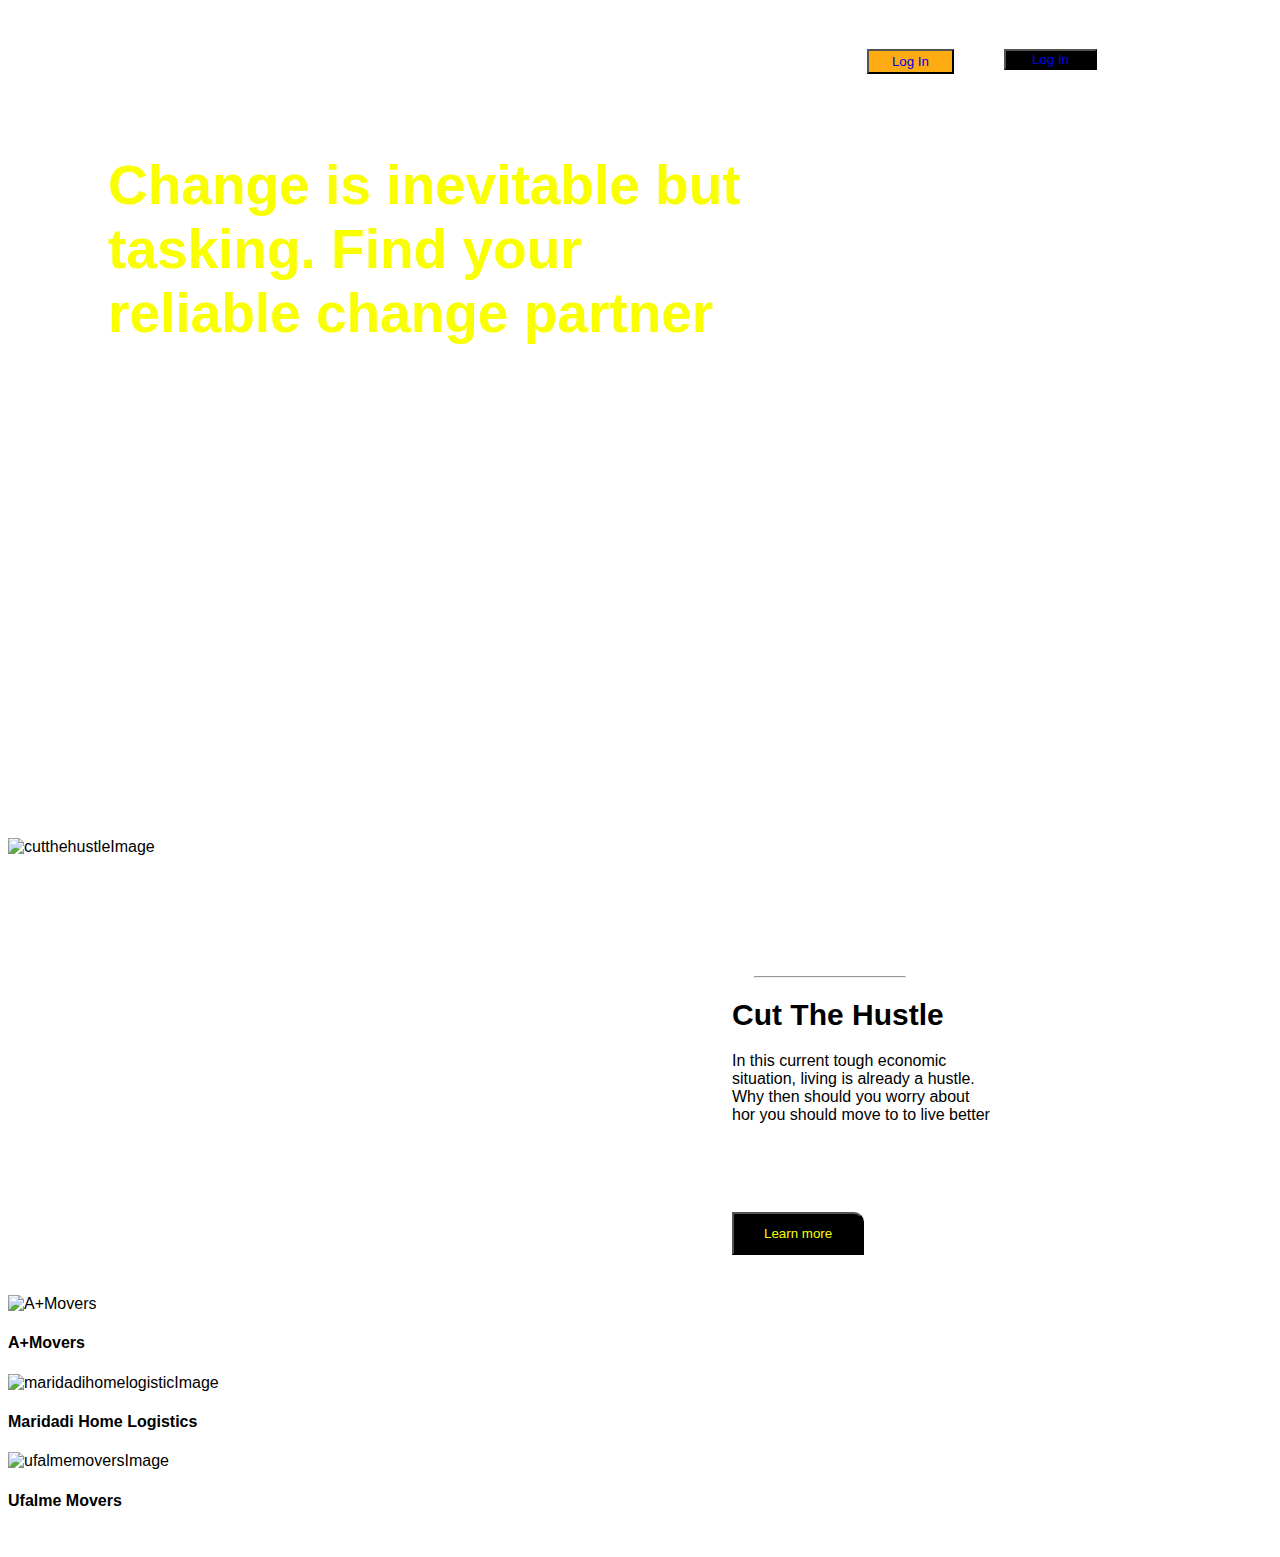
==== index.html @ 2da085cb "initial commit" ====
<!DOCTYPE html>
<html lang="en">
<head>
    <meta charset="UTF-8">
    <meta http-equiv="X-UA-Compatible" content="IE=edge">
    <meta name="viewport" content="width=device-width, initial-scale=1.0">
    <link rel="stylesheet" href="./assets/Css/style.css">
    <title>Mover Website</title>
</head>
<body>
    <!-- Header section-->
    <section class="header">
        <nav class="links">
            <ul>
                <li> Home </li>
                <li> About Us </a></li>
                <li> Movers </li>
                <li> Contact Us  </li>
                <li> <button class="bt"> <a href="#"> Log In </a> </button> </li>
                <li> <button id="btn"> <a href="#"> Log In </a> </button> </li>
            </ul>

        </nav>
        <div id="paragraph">

            <h3> Change is inevitable but <br> tasking. Find your <br> reliable change partner </h3>
            <p>In one roof, get the solution to you <br> house moving nightmares</p>

        </div>

    </section>
    <!-- Cut the Hustle Section-->

    <section class="part2">
        <div id="image">
            <img src="./assets/Images/moving2 1.png" alt="cutthehustleImage">
        </div>
        <div class="hustle">
            <hr>
            <h1>Cut The Hustle</h1>
            <p>In this current tough economic <br> situation,
                 living is already a hustle. <br> Why then should
                  you worry about <br> hor you 
                  should move to to live better</p> <br><br><br><br>

                  <button>  Learn more </button>

        </div>
    </section>

    <!--Movers section-->
    <section id="movers">
        <div class="one-movers">
            <div>
                <img src="./assets/Images/ehem 1.png" alt="A+Movers">
                <h4>A+Movers</h4>
            </div>

            <div>

                <img src="./assets/Images/wewe 1.png" alt="maridadihomelogisticImage">
                <h4>Maridadi Home Logistics</h4>

            </div>

            <div>
                <img src="./assets/Images/movers 1.png" alt="ufalmemoversImage">
                <h4>Ufalme Movers</h4>

            </div>
        </div>
        <div class="two-movers">
            <div>
                <img src="" alt="">
            </div>
            <div></div>
            <div></div>
        </div>

    </section>

    
</body>
</html>
---- assets/Css/style.css ----
*{
    font-family: sans-serif;
}
.header{
    background-image: url("../Images/moving\ 1.png");
    background-size:cover;
    background-image: auto;
    width: auto;
    height:800px;
}
.links {
    float: right;
}
.links ul{
    display: flex;
    list-style: none;
    margin-right: 150px;
    color: white;
    
}
.links ul li{
    margin: 25px;
    color: white;
}
.links >ul li a{
    padding: 5px;
    text-decoration: none;
    margin: 15px;
}
.bt{
  
    background-color: #FFAC12;
    color: black;
    padding: 3px;
}
#btn{
    color: #FFAC12;
    background-color: black;
}
.links >ul li a:hover{
    color: red;

}
#paragraph{
    padding-top: 90px;
    margin-left: 100px;
    width: 650px;
    font-size: 30px;
    font-weight: 700;
}
#paragraph h3{
    color:#FAFF00;
    font-size: 55px;
}
#paragraph p{
    color:white;
}

/* cut the hustle section */
.part2{
    display: flex;
    justify-content: space-between;
    margin-top: 30px;

}




.part2 > #image img{
    width: 600px;
    height: auto;
}
.hustle{
    width: 500px;
    margin: 40px;
    padding-top: 90px;

}
.hustle hr{
    width: 150px;
    margin-left: 22px;
    color: #FAFF00;
    font-weight: 900;
}

.hustle h1{
    font-size: 30px;
    font-style:bold;
}
.hustle button{
    padding: 12px 30px;
    background-color: black;
    color: #FAFF00;
    border-top-right-radius: 10px;
}
/* movers part */
movers{
    
}
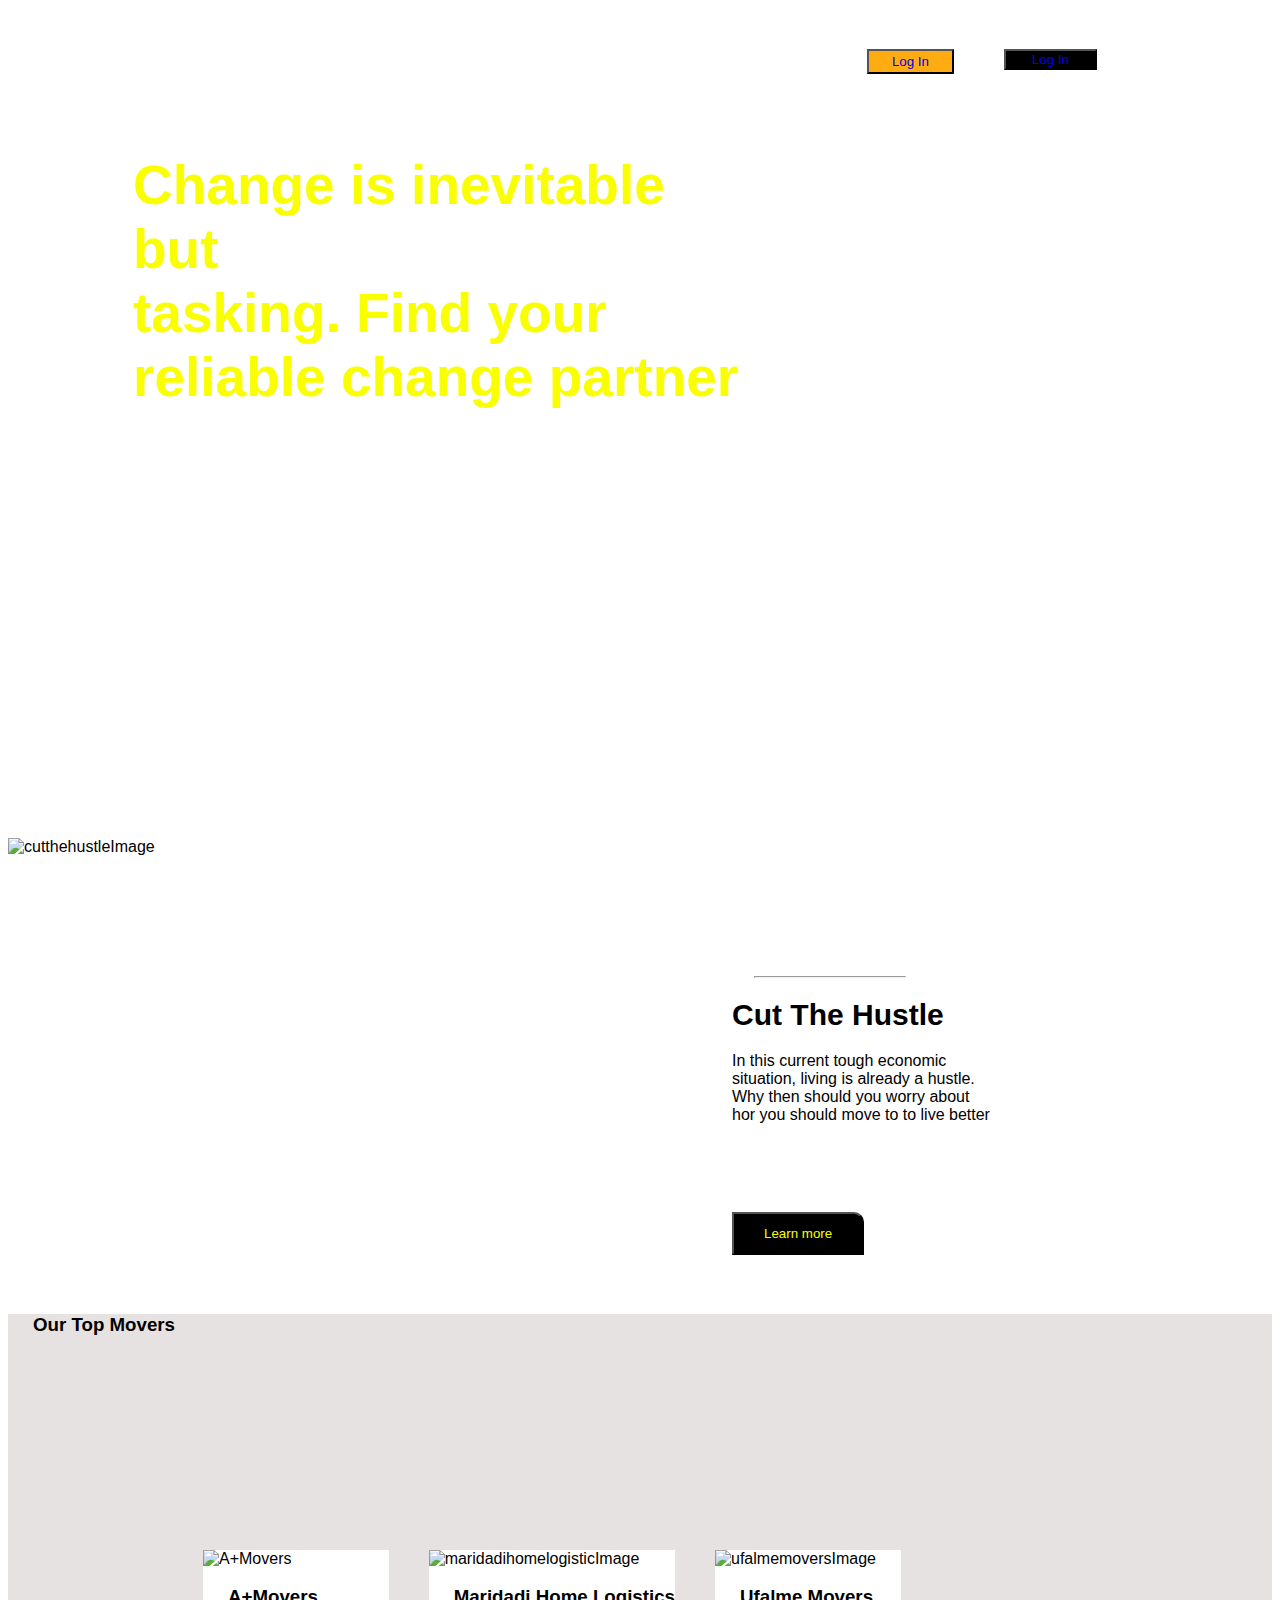
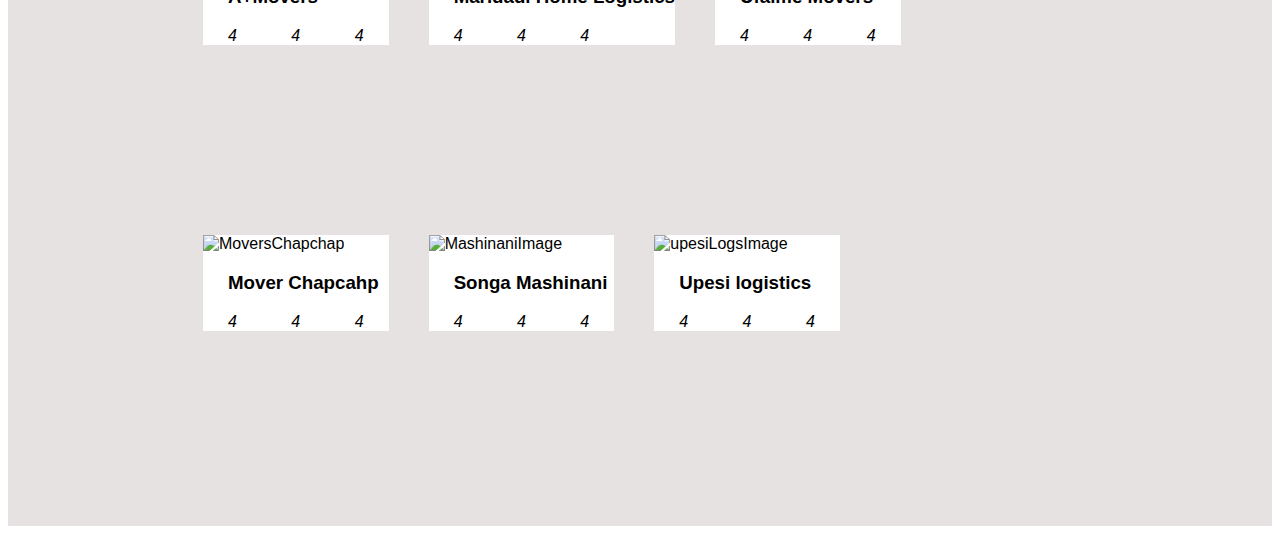
==== commit fb2fe54a: "It will add the Our top movers" ====
--- a/index.html
+++ b/index.html
@@ -5,6 +5,7 @@
     <meta http-equiv="X-UA-Compatible" content="IE=edge">
     <meta name="viewport" content="width=device-width, initial-scale=1.0">
     <link rel="stylesheet" href="./assets/Css/style.css">
+    <script src="https://kit.fontawesome.com/e6dbb8298e.js" crossorigin="anonymous"></script>
     <title>Mover Website</title>
 </head>
 <body>
@@ -49,36 +50,64 @@
     </section>
 
     <!--Movers section-->
-    <section id="movers">
-        <div class="one-movers">
-            <div>
-                <img src="./assets/Images/ehem 1.png" alt="A+Movers">
-                <h4>A+Movers</h4>
+  
+<div class="move">
+    <h3>Our Top Movers</h3>
+    <div class="onetwo">
+
+    <div id="one">
+        <div id="mg">
+            <img src="./assets/Images/ehem 1.png" alt="A+Movers">
+            <h3>A+Movers</h3>
+            <i class="fa fa-car">4</i>
+            <i class="fa fa-car">4</i>
+            <i class="fa fa-car">4</i>
+        </div>
+        <div id="mg">
+            <img src="./assets/Images/wewe 1.png" alt="maridadihomelogisticImage">
+            <h3>Maridadi Home Logistics</h3>
+                <i class="fa fa-car">4</i>
+                <i class="fa fa-car">4</i>
+                <i class="fa fa-car">4</i>
             </div>
+            <div id="mg">
+                <div>
+                    <img src="./assets/Images/movers 1.png" alt="ufalmemoversImage">
+                    <h3>Ufalme Movers</h3>
+                    <i class="fa fa-car">4</i>
+                    <i class="fa fa-car">4</i>
+                    <i class="fa fa-car">4</i>
+                </div>
+            </div>
+    </div>
 
-            <div>
+    <div id="two">
+        <div id="mg">
+            <img src="./assets/Images/chapchap 1.png" alt="MoversChapchap">
+            <h3>Mover Chapcahp</h3>
+            <i class="fa fa-car">4</i>
+            <i class="fa fa-car">4</i>
+            <i class="fa fa-car">4</i>
+        </div>
+        <div id="mg">
+            <img src="./assets/Images/mashinani 1.png" alt="MashinaniImage">
+                <h3>Songa Mashinani</h3>
+                <i class="fa fa-car">4</i>
+                <i class="fa fa-car">4</i>
+                <i class="fa fa-car">4</i>
+            </div>
+            <div id="mg">
+                <img src="./assets/Images/songa 1.png" alt="upesiLogsImage
+                ">
+                    <h3>Upesi logistics</h3>
+                    <i class="fa fa-car">4</i>
+                    <i class="fa fa-car">4</i>
+                    <i class="fa fa-car">4</i>
+                </div>
+    </div>
 
-                <img src="./assets/Images/wewe 1.png" alt="maridadihomelogisticImage">
-                <h4>Maridadi Home Logistics</h4>
-
-            </div>
-
-            <div>
-                <img src="./assets/Images/movers 1.png" alt="ufalmemoversImage">
-                <h4>Ufalme Movers</h4>
-
-            </div>
-        </div>
-        <div class="two-movers">
-            <div>
-                <img src="" alt="">
-            </div>
-            <div></div>
-            <div></div>
-        </div>
-
-    </section>
-
+</div>
+</div>
     
 </body>
 </html>--- a/assets/Css/style.css
+++ b/assets/Css/style.css
@@ -1,6 +1,6 @@
 
 *{
-    font-family: sans-serif;
+    font-family:'Actor',sans-serif;
 }
 .header{
     background-image: url("../Images/moving\ 1.png");
@@ -96,6 +96,44 @@
     border-top-right-radius: 10px;
 }
 /* movers part */
-movers{
+.move{
+    width: 100%;
+    height: auto;
+    background-color: rgb(231, 226, 226); 
+}
+.onetwo{
+    justify-content: center;
+    align-items: center;
+}
+.onetwo , h3{
+    justify-content: center;
+    padding-left: 25px;
+
+}
+.onetwo , i{
+padding: 25px;
+
+}
+.onetwo #one{
+    display: flex;
+    margin: 150px;
+    align-items: center;
+}
+
+.onetwo #two{
+    display: flex;
+    margin: 150px;
+
+}
+.onetwo img{
+    width: 250px;
+    height: auto;
+}
+#mg{
+    margin: 20px;
+    background-color: white;
     
+}
+#mg, h3 i{
+    justify-content: center;
 }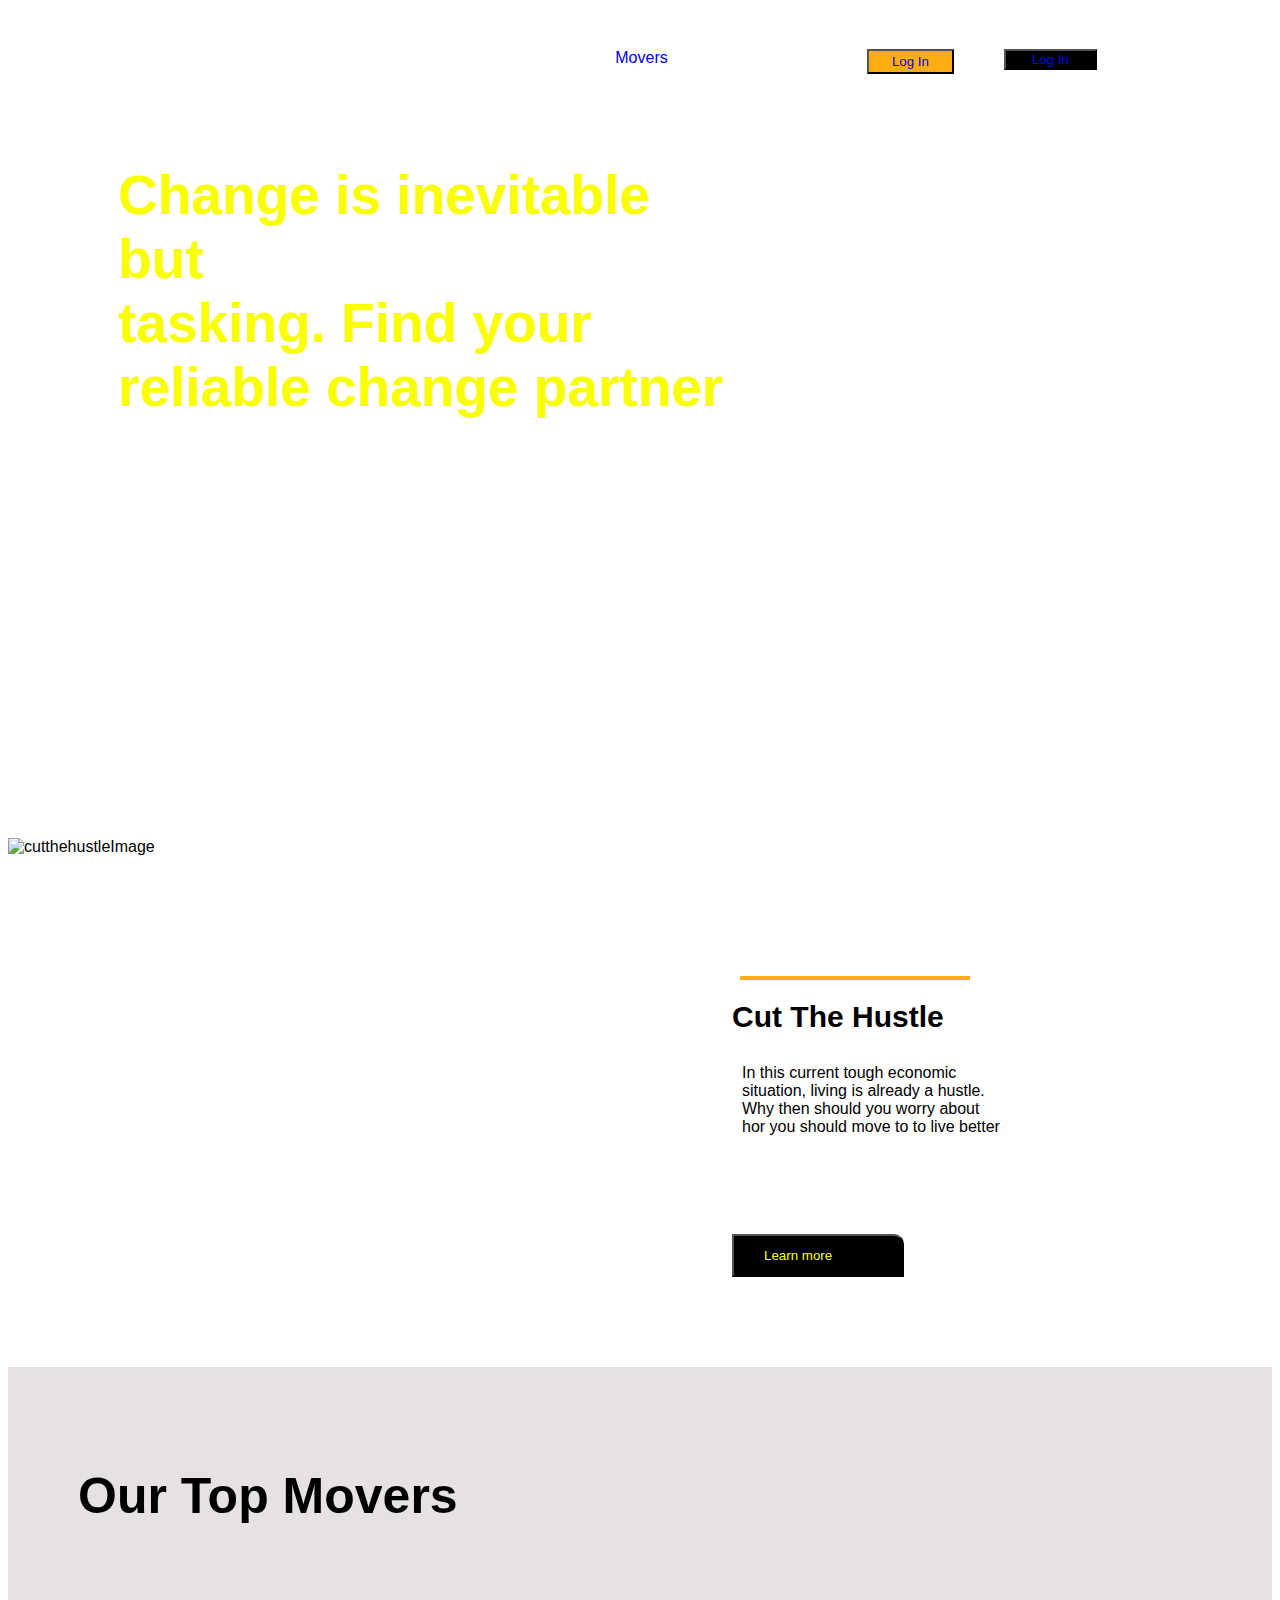
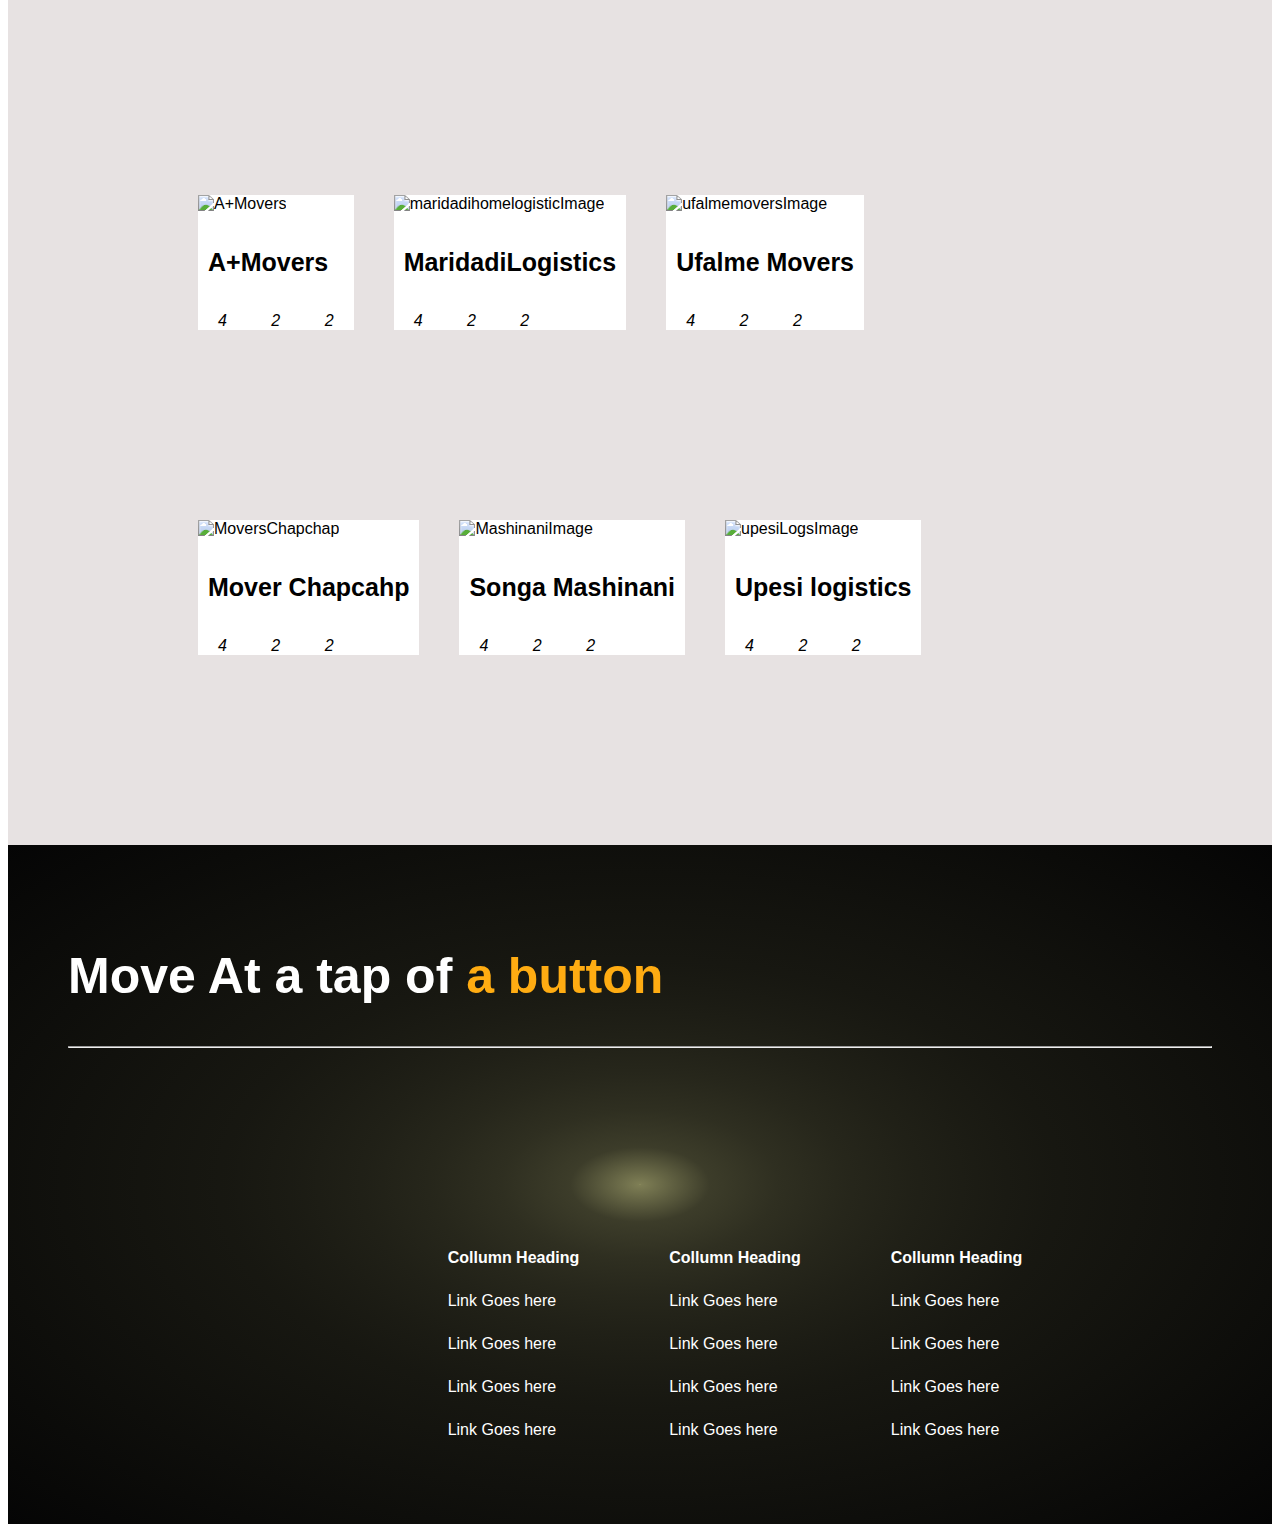
==== commit c3953be1: "it will add styles to the header section" ====
--- a/index.html
+++ b/index.html
@@ -15,7 +15,7 @@
             <ul>
                 <li> Home </li>
                 <li> About Us </a></li>
-                <li> Movers </li>
+                <li><a href="./assets/Pages/property.html"> Movers  </a> </li>
                 <li> Contact Us  </li>
                 <li> <button class="bt"> <a href="#"> Log In </a> </button> </li>
                 <li> <button id="btn"> <a href="#"> Log In </a> </button> </li>
@@ -37,14 +37,14 @@
             <img src="./assets/Images/moving2 1.png" alt="cutthehustleImage">
         </div>
         <div class="hustle">
-            <hr>
+            <hr class="ln">
             <h1>Cut The Hustle</h1>
             <p>In this current tough economic <br> situation,
                  living is already a hustle. <br> Why then should
                   you worry about <br> hor you 
                   should move to to live better</p> <br><br><br><br>
 
-                  <button>  Learn more </button>
+                  <button>  Learn more <span class="arrow" ><i class="fa-solid fa-arrow-right-long"></i></span></button>
 
         </div>
     </section>
@@ -60,23 +60,23 @@
             <img src="./assets/Images/ehem 1.png" alt="A+Movers">
             <h3>A+Movers</h3>
             <i class="fa fa-car">4</i>
-            <i class="fa fa-car">4</i>
-            <i class="fa fa-car">4</i>
+            <i class="fa fa-bath">2</i>
+            <i class="fa fa-location">2</i>
         </div>
         <div id="mg">
             <img src="./assets/Images/wewe 1.png" alt="maridadihomelogisticImage">
-            <h3>Maridadi Home Logistics</h3>
+            <h3>MaridadiLogistics</h3>
                 <i class="fa fa-car">4</i>
-                <i class="fa fa-car">4</i>
-                <i class="fa fa-car">4</i>
+                <i class="fa fa-bath">2</i>
+                <i class="fa fa-location">2</i>
             </div>
             <div id="mg">
                 <div>
                     <img src="./assets/Images/movers 1.png" alt="ufalmemoversImage">
                     <h3>Ufalme Movers</h3>
                     <i class="fa fa-car">4</i>
-                    <i class="fa fa-car">4</i>
-                    <i class="fa fa-car">4</i>
+                    <i class="fa fa-bath">2</i>
+                    <i class="fa fa-location">2</i>
                 </div>
             </div>
     </div>
@@ -86,28 +86,68 @@
             <img src="./assets/Images/chapchap 1.png" alt="MoversChapchap">
             <h3>Mover Chapcahp</h3>
             <i class="fa fa-car">4</i>
-            <i class="fa fa-car">4</i>
-            <i class="fa fa-car">4</i>
+            <i class="fa fa-bath">2</i>
+            <i class="fa fa-location">2</i>
         </div>
         <div id="mg">
             <img src="./assets/Images/mashinani 1.png" alt="MashinaniImage">
                 <h3>Songa Mashinani</h3>
                 <i class="fa fa-car">4</i>
-                <i class="fa fa-car">4</i>
-                <i class="fa fa-car">4</i>
+                <i class="fa fa-bath">2</i>
+                <i class="fa fa-location">2</i>
             </div>
             <div id="mg">
                 <img src="./assets/Images/songa 1.png" alt="upesiLogsImage
                 ">
                     <h3>Upesi logistics</h3>
                     <i class="fa fa-car">4</i>
-                    <i class="fa fa-car">4</i>
-                    <i class="fa fa-car">4</i>
+                    <i class="fa fa-bath">2</i>
+                    <i class="fa fa-location">2</i>
                 </div>
     </div>
 
 </div>
 </div>
+
+<footer>
+    <h2>Move At a tap of <span> a button </span> </h2>
+    <hr>
+<div id="soci">
+    <i class="fa fa-facebook"></i>
+    <i class="fa fa-twitter"></i>
+    <i class="fa fa-instagram"></i>
+</div>
+<div id="footlinks">
+    <div >
+        <ol class="footer_list">
+            <li>Collumn Heading</li>
+            <li>Link Goes here</li>
+            <li>Link Goes here</li>
+            <li>Link Goes here</li>
+            <li>Link Goes here</li>
+        </ol>
+    </div>
+    <div >
+        <ol class="footer_list">
+            <li>Collumn Heading</li>
+            <li>Link Goes here</li>
+            <li>Link Goes here</li>
+            <li>Link Goes here</li>
+            <li>Link Goes here</li>
+        </ol>
+    </div>
+    <div>
+        <ol class="footer_list">
+            <li>Collumn Heading</li>
+            <li>Link Goes here</li>
+            <li>Link Goes here</li>
+            <li>Link Goes here</li>
+            <li>Link Goes here</li>
+        </ol>
+    </div>
+</div>
+
+</footer>
     
 </body>
 </html>--- a/assets/Css/style.css
+++ b/assets/Css/style.css
@@ -1,6 +1,12 @@
 
 *{
     font-family:'Actor',sans-serif;
+}
+body{
+    overflow-x: hidden;
+}
+#body{
+    background-color: rgb(230, 220, 220);
 }
 .header{
     background-image: url("../Images/moving\ 1.png");
@@ -12,14 +18,14 @@
 .links {
     float: right;
 }
-.links ul{
+.links > ul{
     display: flex;
     list-style: none;
     margin-right: 150px;
     color: white;
     
 }
-.links ul li{
+.links > ul li{
     margin: 25px;
     color: white;
 }
@@ -78,12 +84,15 @@
     padding-top: 90px;
 
 }
-.hustle hr{
-    width: 150px;
-    margin-left: 22px;
-    color: #FAFF00;
-    font-weight: 900;
-}
+.ln{
+    border: none;
+    border-top: 4px solid;
+    color: #FFAC12;
+    width: 130px;
+    margin-left: 8px;
+    padding-right: 100px;
+}
+
 
 .hustle h1{
     font-size: 30px;
@@ -101,6 +110,13 @@
     height: auto;
     background-color: rgb(231, 226, 226); 
 }
+.move > h3{
+    padding: 30px;
+    font-size: 50px;
+    padding-left: 70px;
+    padding-top: 100px;
+
+}
 .onetwo{
     justify-content: center;
     align-items: center;
@@ -111,7 +127,7 @@
 
 }
 .onetwo , i{
-padding: 25px;
+padding: 20px;
 
 }
 .onetwo #one{
@@ -126,14 +142,256 @@
 
 }
 .onetwo img{
-    width: 250px;
+    width: 270px;
     height: auto;
 }
 #mg{
     margin: 20px;
     background-color: white;
+    align-items: center;
     
 }
 #mg, h3 i{
     justify-content: center;
-}+}
+/* footer goes here */
+footer{
+    height: auto;
+    padding: 60px;
+    background-image:radial-gradient(rgb(247, 247, 165),1px,#050505);
+    color: white;
+    ;
+}
+
+footer > #soci{
+    padding-left: 0;
+    padding-top: 150px;
+    
+}
+
+footer > h2> span{
+    color:#FFAC12;
+}
+footer h2{
+    font-size: 50px;
+
+}
+
+#footlinks{
+    display: flex;
+    justify-content: center;
+    margin-left: 150px;
+}
+
+#footlinks > ol, li{
+    list-style: none;
+    margin: 25px;
+}
+/* Property page css */
+#bn{
+    border-top-right-radius: 10px;
+     /* //footer button// */
+    border: none;
+    background-color: #FFAC12;
+    float: right;
+    margin-bottom: 70px;
+
+    
+}
+#ar{
+    color: white;
+}
+.head{
+    background-color: #251e10;
+}
+#headlinks{
+    margin-bottom: -100px;
+
+}
+#modeh{
+    display: flex;
+    justify-content: space-between;
+    color: white;
+    margin-bottom: 150px;
+    border-top: 1px solid red;
+}
+.underline{
+    width: 100%;
+}
+/* modern houses begin */
+.mdhouses{
+    display: flex;
+    margin: 40px;
+}
+.mdhouses, .pic , #form{
+    justify-content: space-between;
+    margin: 50px;
+}
+.mdhouses > .pic >img{
+    width: 600px;
+    height: auto;
+}
+.mdhouses , #external >img{
+    width:81px;
+}
+.mdhouses , #external{
+    width: 600px;
+}
+.wrapper{
+    width: auto;
+    background-color: white;
+    height: 520px;
+    margin-top: 80px;
+    margin-left: 30px;
+    border-radius: 15px;
+    padding: 20px;
+}
+.submit .profile{
+    background-color: rgb(226, 218, 218);
+    margin: 10px;
+    padding: 5px;
+    height: 40px;
+    border-radius: 10px;
+}
+.submit img{
+    width: 30px;
+    height: auto;
+}
+ input,textarea, #textarea{
+    width: 250px;
+    padding:10px ;
+    border-radius: 10px;
+    margin-bottom: 25px;
+}
+
+.form-input > button{
+    width: 280px;
+    background-color: black;
+    padding: 20px;
+    border-top-right-radius: 15px;
+    color: white;
+}
+
+/* Details, Descriprion feature section begin */
+.dedefe{
+    margin: 90px;
+    width: 600px;
+    border-radius: 10px;
+    padding: 20px;
+
+}
+.dedefe ,h4{
+    padding: 10px;
+
+
+}
+.details{
+    background-color: white;
+    border-radius: 10px;
+    margin-bottom: 30px;
+}
+.details ,h4{
+    padding:15px;
+
+}
+.details > .ico{
+    margin: auto;
+    border-top: rgb(92, 89, 89);
+    
+}
+.details > .ico i{
+    margin: 13px;
+    margin-top: 2px;
+    margin-bottom: 2px;
+}
+
+.descript{
+    background-color: white;
+    border-radius: 10px;
+    margin-bottom: 30px;
+
+}
+.descript ,h4{
+    padding: 15px;
+
+}
+.descript ,p{
+    text-align: left;
+    padding: 10px;
+
+}
+
+/* features starts here */
+.feature{
+    background-color: white;
+    border-radius: 10px; 
+}
+.feature ,h4{
+    padding: 15px;
+}
+.ls{
+    display: flex;
+    width: 700px;
+    margin-left: -50px;
+    padding-bottom: 1px;
+    
+
+}
+.lt li{
+    font-size: 10px;
+    margin-bottom: -40px;
+
+}
+.lt i{
+color: #FFAC12;
+}
+
+
+
+/* similar listing  */
+.slide{
+    display: flex;
+}
+.slider ,h3{
+    padding: 10px;
+    font-size: 25px;
+}
+.slide img{
+        width: 100%;
+        height: 200px;
+}
+#sl{
+    margin: 20px;
+    background-color: white;
+    border-radius: 20px;
+    overflow: hidden;
+    
+}
+.house_icons {
+    border-top: 1px solid rgb(224, 217, 217);
+    transform: translateY(10px);
+}
+
+.house_icons i{
+    
+    border-right: 1px solid rgb(224, 217, 217);
+}
+
+.house_icons :nth-child(3) {
+    border-right: none;
+}
+/* property page footer */
+ footer #hb{
+     display: flex;
+     justify-content: space-between;
+}
+.footer_list :nth-child(1){
+    font-weight: 700;
+}
+/* arrow css */
+.arrow > i{
+    color: white;
+
+}
+
+
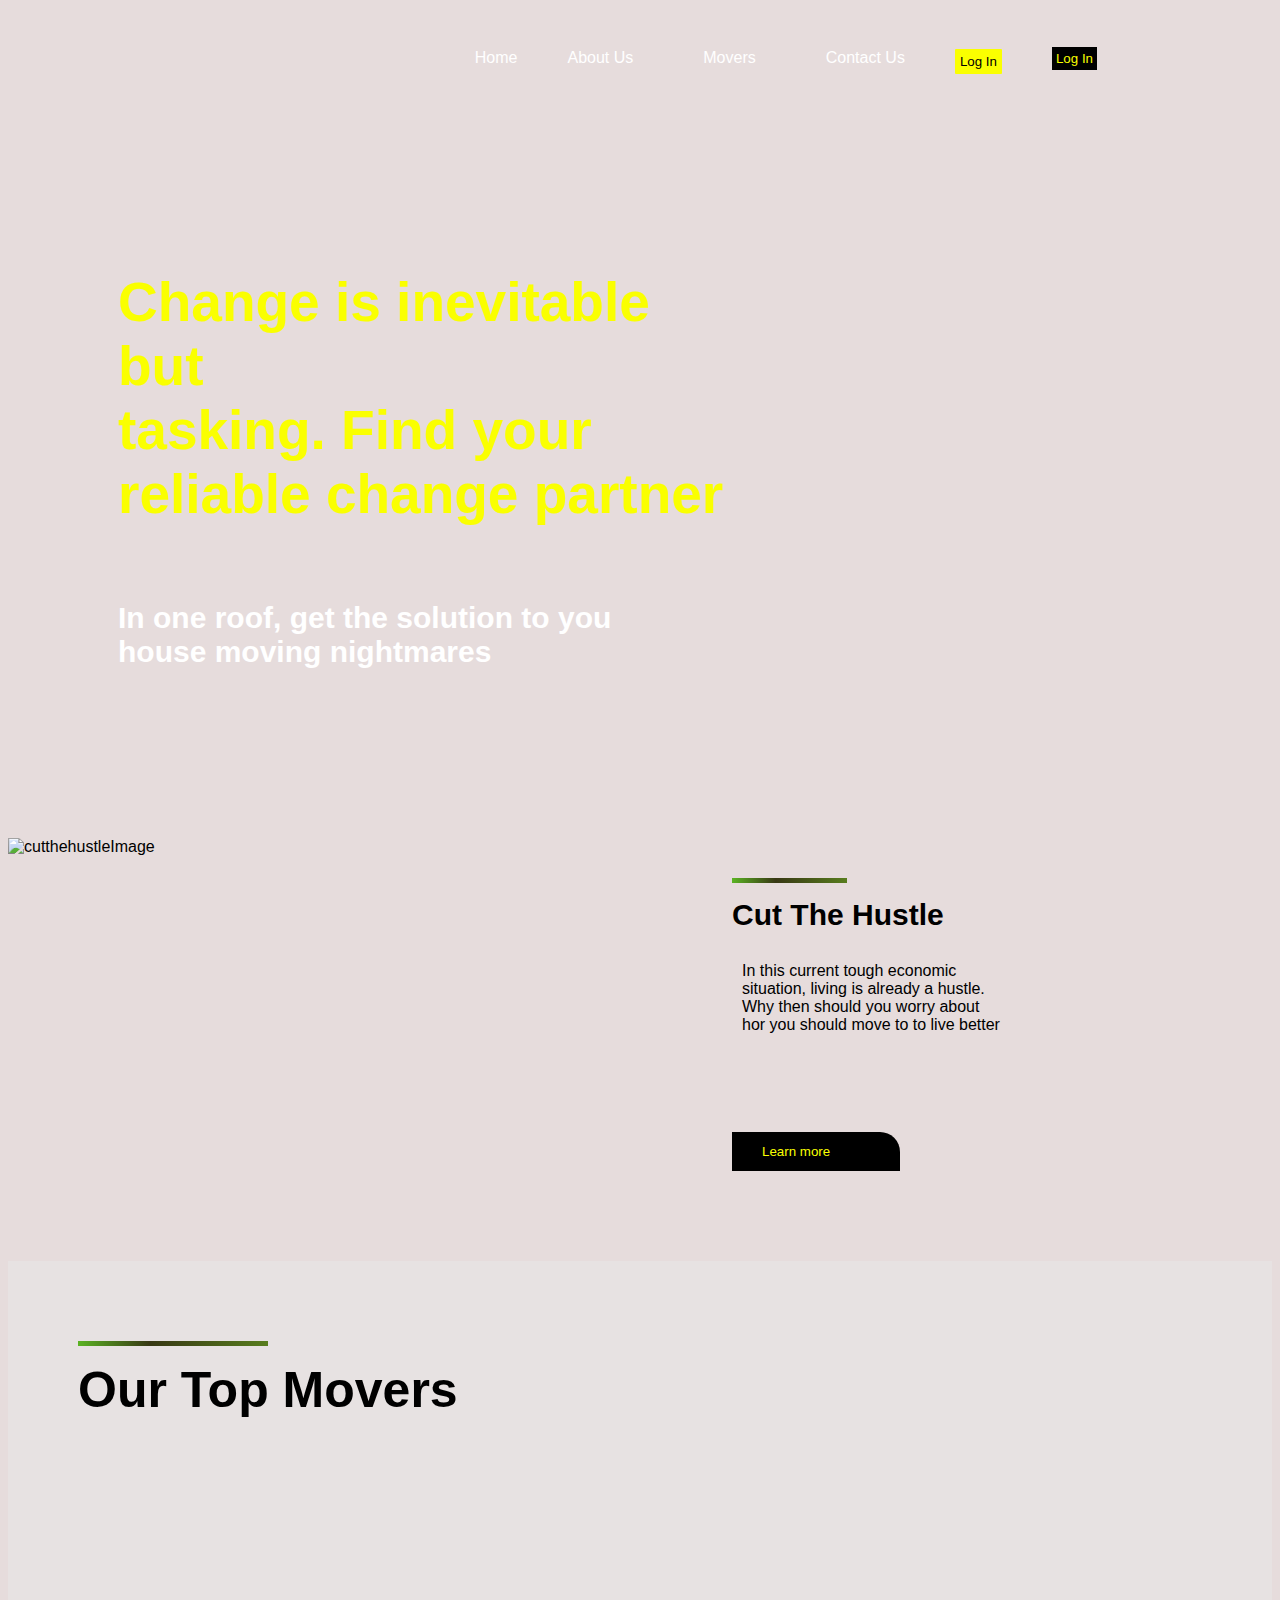
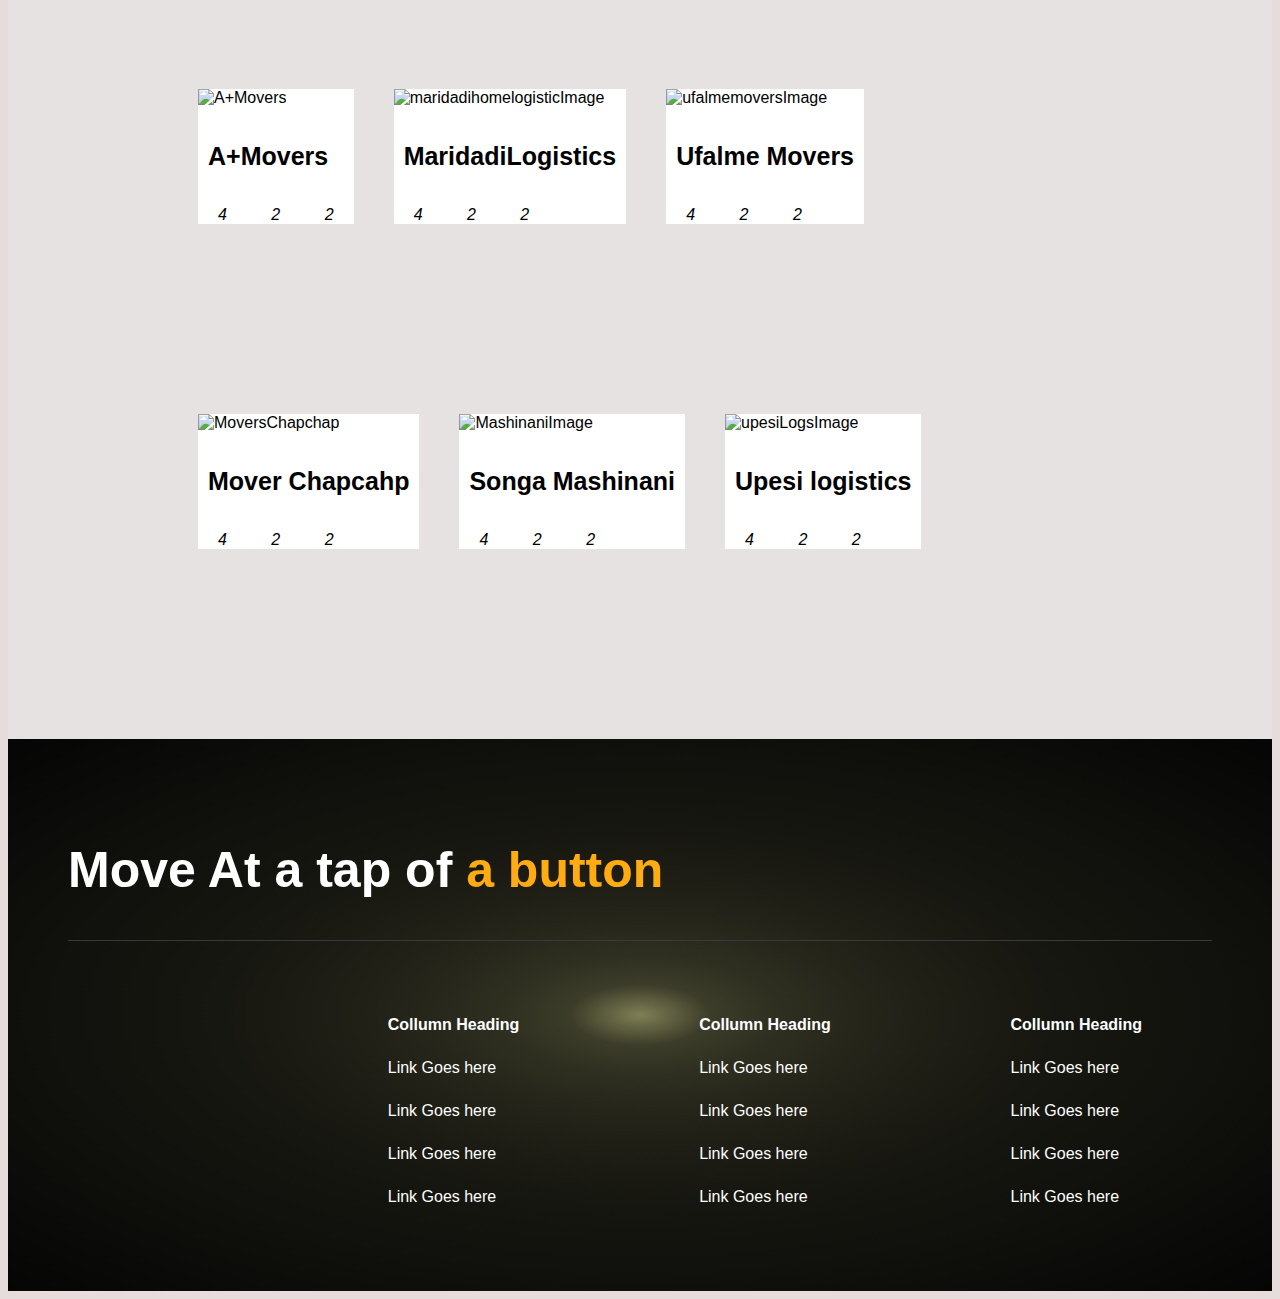
==== commit 8ddb8daa: "It will add pseudo elements" ====
--- a/index.html
+++ b/index.html
@@ -17,8 +17,8 @@
                 <li> About Us </a></li>
                 <li><a href="./assets/Pages/property.html"> Movers  </a> </li>
                 <li> Contact Us  </li>
-                <li> <button class="bt"> <a href="#"> Log In </a> </button> </li>
-                <li> <button id="btn"> <a href="#"> Log In </a> </button> </li>
+                <li> <button class="bt">Log In</button> </li>
+                <li> <button id="btn"> Log In</button> </li>
             </ul>
 
         </nav>
@@ -37,7 +37,6 @@
             <img src="./assets/Images/moving2 1.png" alt="cutthehustleImage">
         </div>
         <div class="hustle">
-            <hr class="ln">
             <h1>Cut The Hustle</h1>
             <p>In this current tough economic <br> situation,
                  living is already a hustle. <br> Why then should
@@ -111,13 +110,14 @@
 
 <footer>
     <h2>Move At a tap of <span> a button </span> </h2>
-    <hr>
-<div id="soci">
-    <i class="fa fa-facebook"></i>
-    <i class="fa fa-twitter"></i>
-    <i class="fa fa-instagram"></i>
-</div>
-<div id="footlinks">
+
+<div class="footlinks">
+    <div class ="soci">
+        <i class="fa fa-facebook"></i>
+        <i class="fa fa-twitter"></i>
+        <i class="fa fa-instagram"></i>
+    </div>
+
     <div >
         <ol class="footer_list">
             <li>Collumn Heading</li>
--- a/assets/Css/style.css
+++ b/assets/Css/style.css
@@ -4,9 +4,15 @@
 }
 body{
     overflow-x: hidden;
-}
-#body{
     background-color: rgb(230, 220, 220);
+
+}
+
+a{
+    color: white;
+}
+button{
+    border: none;
 }
 .header{
     background-image: url("../Images/moving\ 1.png");
@@ -15,20 +21,19 @@
     width: auto;
     height:800px;
 }
-.links {
-    float: right;
-}
-.links > ul{
-    display: flex;
+.links{
+    display: flex;
+    justify-content: flex-end;
+}
+.links  ul{
+    display: flex;
+    justify-content: space-around;
     list-style: none;
     margin-right: 150px;
     color: white;
     
 }
-.links > ul li{
-    margin: 25px;
-    color: white;
-}
+
 .links >ul li a{
     padding: 5px;
     text-decoration: none;
@@ -36,12 +41,15 @@
 }
 .bt{
   
-    background-color: #FFAC12;
+    background-color: #FAFF00;
     color: black;
-    padding: 3px;
+    padding: 5px;
+    border-radius: 1px;
 }
 #btn{
-    color: #FFAC12;
+    margin-top: -20px;
+    color: #FAFF00;
+    padding: 4px;
     background-color: black;
 }
 .links >ul li a:hover{
@@ -81,16 +89,18 @@
 .hustle{
     width: 500px;
     margin: 40px;
-    padding-top: 90px;
-
-}
-.ln{
-    border: none;
-    border-top: 4px solid;
-    color: #FFAC12;
-    width: 130px;
-    margin-left: 8px;
-    padding-right: 100px;
+    position: relative;
+}
+
+.hustle::before {
+    content: "";
+    position: absolute;
+    top: 0;
+    left: 0;
+    background: rgb(91,179,35);
+    background: linear-gradient(90deg, rgba(91,179,35,1) 0%, rgba(56,56,20,1) 38%, rgba(88,125,30,1) 100%, rgba(88,125,30,1) 100%, rgba(0,212,255,1) 100%, rgba(2,0,36,1) 100%);
+    width: 23%;
+    height: 5px;
 }
 
 
@@ -102,7 +112,7 @@
     padding: 12px 30px;
     background-color: black;
     color: #FAFF00;
-    border-top-right-radius: 10px;
+    border-top-right-radius: 20px;
 }
 /* movers part */
 .move{
@@ -115,6 +125,18 @@
     font-size: 50px;
     padding-left: 70px;
     padding-top: 100px;
+    position: relative;
+
+}
+.move > h3::before{
+    content: "";
+    position: absolute;
+    left: 70px;
+    top: 80px;
+    background: rgb(91,179,35);
+    background: linear-gradient(90deg, rgba(91,179,35,1) 0%, rgba(56,56,20,1) 38%, rgba(88,125,30,1) 100%, rgba(88,125,30,1) 100%, rgba(0,212,255,1) 100%, rgba(2,0,36,1) 100%);
+    width: 15%;
+    height: 5px;
 
 }
 .onetwo{
@@ -156,20 +178,12 @@
 }
 /* footer goes here */
 footer{
-    height: auto;
     padding: 60px;
     background-image:radial-gradient(rgb(247, 247, 165),1px,#050505);
     color: white;
-    ;
-}
-
-footer > #soci{
-    padding-left: 0;
-    padding-top: 150px;
-    
-}
-
-footer > h2> span{
+}
+
+footer h2 span{
     color:#FFAC12;
 }
 footer h2{
@@ -177,25 +191,41 @@
 
 }
 
-#footlinks{
-    display: flex;
+.footlinks{
+    display: flex;
+    justify-content: space-around;
+    align-items: center;
+    padding-top: 50px;
+    border-top: 1px solid rgb(59, 57, 57);
+}
+.soci{
     justify-content: center;
-    margin-left: 150px;
-}
-
-#footlinks > ol, li{
+}
+
+.footlinks > ol, li{
     list-style: none;
     margin: 25px;
 }
+
+.footer_1{
+    display: flex;
+    justify-content: space-between;
+}
+
+.footer_1 .btn_footer{
+    border-top-right-radius: 20px;
+    border: none;
+    background-color: #FFAC12;
+    margin: 40px -100px 40px 40px;
+    
+}
+
 /* Property page css */
 #bn{
-    border-top-right-radius: 10px;
-     /* //footer button// */
+    border-top-right-radius: 20px;
     border: none;
     background-color: #FFAC12;
-    float: right;
-    margin-bottom: 70px;
-
+    
     
 }
 #ar{
@@ -204,16 +234,18 @@
 .head{
     background-color: #251e10;
 }
-#headlinks{
-    margin-bottom: -100px;
-
-}
-#modeh{
+
+#modernhouse{
+    border-top: 1px solid rgb(70, 66, 66);
+
+}
+
+.modern{
     display: flex;
     justify-content: space-between;
     color: white;
     margin-bottom: 150px;
-    border-top: 1px solid red;
+    margin: 0 100px;
 }
 .underline{
     width: 100%;
